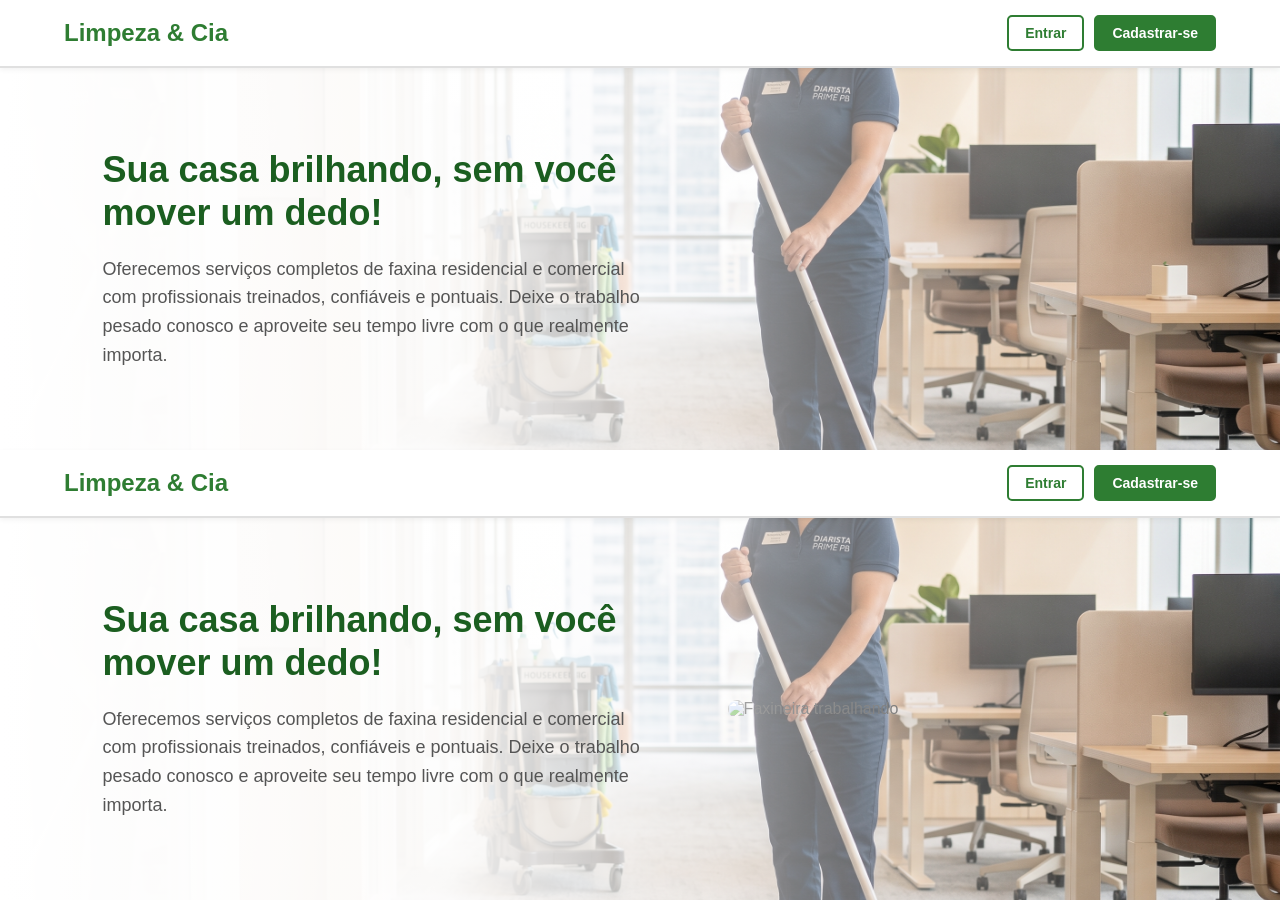
==== index.html @ 083d0150 "Primeiro commit - versao final do site" ====
<!DOCTYPE html>
<html lang="pt-BR">
<head>
    <meta charset="UTF-8">
    <meta name="viewport" content="width=device-width, initial-scale=1.0">
    <title>Limpeza & Cia - Apresentação</title>
    <link rel="stylesheet" href="style.css">
</head>
<body>

    <header>
        <div class="logo">Limpeza & Cia</div>
        <div class="nav-buttons">
            <a href="pagina2.html" class="btn btn-entrar">Entrar</a>
            <a href="pagina3.html" class="btn btn-cadastrar">Cadastrar-se</a>
        </div>
    </header>

    <main class="hero">
        <div class="hero-text">
            <h1>Sua casa brilhando, sem você mover um dedo!</h1>
            <p>Oferecemos serviços completos de faxina residencial e comercial com profissionais treinados, confiáveis e pontuais. Deixe o trabalho pesado conosco e aproveite seu tempo livre com o que realmente importa.</p>
        </div>
    </main>

</body>
<!DOCTYPE html>
<html lang="pt-BR">
<head>
    <meta charset="UTF-8">
    <meta name="viewport" content="width=device-width, initial-scale=1.0">
    <title>Limpeza & Cia - Apresentação</title>
    <link rel="stylesheet" href="style.css">
</head>
<body>

    <header>
        <div class="logo">Limpeza & Cia</div>
        <div class="nav-buttons">
            <a href="pagina2.html" class="btn btn-entrar">Entrar</a>
            <a href="pagina3.html" class="btn btn-cadastrar">Cadastrar-se</a>
        </div>
    </header>

    <main class="hero">
        <div class="hero-text">
            <h1>Sua casa brilhando, sem você mover um dedo!</h1>
            <p>Oferecemos serviços completos de faxina residencial e comercial com profissionais treinados, confiáveis e pontuais. Deixe o trabalho pesado conosco e aproveite seu tempo livre com o que realmente importa.</p>
        </div>
        <div class="hero-image">
            <img src="https://via.placeholder.com/400x300/e8f5e9/2e7d32?text=Imagem+Faxineira" alt="Faxineira trabalhando">
        </div>
    </main>

</body>
</html>
---- style.css ----
* {
    margin: 0;
    padding: 0;
    box-sizing: border-box;
    font-family: 'Segoe UI', Tahoma, Geneva, Verdana, sans-serif;
}

body {
    background-color: #f4f9f5;
    color: #333;
    display: flex;
    flex-direction: column;
    min-height: 100vh;
}

header {
    background-color: rgba(255, 255, 255, 0.95);
    border-bottom: 2px solid #e0e0e0;
    padding: 15px 5%;
    display: flex;
    justify-content: space-between;
    align-items: center;
    box-shadow: 0 2px 5px rgba(0, 0, 0, 0.05);
    flex-wrap: wrap;
    gap: 10px;
    z-index: 10;
}

.logo {
    font-size: 24px;
    font-weight: bold;
    color: #2e7d32;
}

.nav-buttons {
    display: flex;
    gap: 10px;
}

.nav-buttons .btn {
    text-decoration: none;
    padding: 8px 16px;
    border-radius: 5px;
    font-weight: 600;
    transition: 0.3s;
    font-size: 14px;
    text-align: center;
}

.btn-entrar {
    color: #2e7d32;
    border: 2px solid #2e7d32;
    background-color: transparent;
}

.btn-entrar:hover {
    background-color: #e8f5e9;
}

.btn-cadastrar {
    color: #ffffff;
    background-color: #2e7d32;
    border: 2px solid #2e7d32;
}

.btn-cadastrar:hover {
    background-color: #1b5e20;
}

.hero {
    flex: 1;
    display: flex;
    align-items: center;
    position: relative;
    padding: 0 8%;
    background-image: url('faxineira.jpg');
    background-repeat: no-repeat;
    background-position: right center;
    background-size: cover;
}

.hero::before {
    content: "";
    position: absolute;
    top: 0;
    left: 0;
    width: 100%;
    height: 100%;
    background: linear-gradient(
        to right, 
        rgba(255, 255, 255, 1) 0%, 
        rgba(255, 255, 255, 0.95) 35%, 
        rgba(255, 255, 255, 0.5) 60%, 
        rgba(255, 255, 255, 0) 100%
    );
    z-index: 1;
}

.hero-text {
    position: relative;
    z-index: 2;
    max-width: 500px;
    padding: 40px 0;
}

.hero-text h1 {
    font-size: 40px;
    color: #1b5e20;
    margin-bottom: 20px;
    line-height: 1.2;
}

.hero-text p {
    font-size: 18px;
    line-height: 1.6;
    color: #444;
}

.form-container {
    display: flex;
    justify-content: center;
    align-items: center;
    flex: 1;
    padding: 40px 20px;
}

.form-card {
    background-color: #ffffff;
    padding: 35px 30px;
    border-radius: 8px;
    box-shadow: 0 4px 15px rgba(0, 0, 0, 0.1);
    width: 100%;
    max-width: 400px;
    border-top: 5px solid #2e7d32;
}

.form-card h2 {
    margin-bottom: 25px;
    color: #2e7d32;
    text-align: center;
    font-size: 24px;
}

.input-group {
    margin-bottom: 18px;
}

.input-group label {
    display: block;
    margin-bottom: 6px;
    color: #555;
    font-size: 14px;
    font-weight: 600;
}

.input-group input {
    width: 100%;
    padding: 12px;
    border: 1px solid #ccc;
    border-radius: 5px;
    font-size: 14px;
    transition: border-color 0.3s;
}

.input-group input:focus {
    outline: none;
    border-color: #2e7d32;
}

.btn-submit {
    width: 100%;
    padding: 12px;
    background-color: #2e7d32;
    color: white;
    border: none;
    border-radius: 5px;
    font-size: 16px;
    font-weight: bold;
    cursor: pointer;
    transition: 0.3s;
    margin-top: 10px;
}

.btn-submit:hover {
    background-color: #1b5e20;
}

@media (max-width: 768px) {
    header {
        flex-direction: column;
        text-align: center;
        padding: 15px 20px;
    }

    .nav-buttons {
        width: 100%;
        justify-content: center;
        margin-top: 5px;
    }

    .hero {
        padding: 40px 20px;
        background-position: center;
    }

    .hero::before {
        background: linear-gradient(
            to bottom, 
            rgba(255, 255, 255, 0.95) 0%, 
            rgba(255, 255, 255, 0.85) 100%
        );
    }

    .hero-text {
        max-width: 100%;
        text-align: center;
    }

    .hero-text h1 {
        font-size: 28px;
    }

    .form-card {
        padding: 25px 20px;
    }
}
/* Reset básico e fontes */
* {
    margin: 0;
    padding: 0;
    box-sizing: border-box;
    font-family: 'Segoe UI', Tahoma, Geneva, Verdana, sans-serif;
}

body {
    background-color: #f4f9f5;
    color: #333;
    display: flex;
    flex-direction: column;
    min-height: 100vh;
}

/* Barra de navegação superior */
header {
    background-color: #ffffff;
    border-bottom: 2px solid #e0e0e0;
    padding: 15px 5%;
    display: flex;
    justify-content: space-between;
    align-items: center;
    box-shadow: 0 2px 5px rgba(0, 0, 0, 0.05);
    flex-wrap: wrap; /* Permite quebrar linha no celular se necessário */
    gap: 10px;
}

.logo {
    font-size: 24px;
    font-weight: bold;
    color: #2e7d32;
}

.nav-buttons {
    display: flex;
    gap: 10px;
}

.nav-buttons .btn {
    text-decoration: none;
    padding: 8px 16px;
    border-radius: 5px;
    font-weight: 600;
    transition: 0.3s;
    font-size: 14px;
    text-align: center;
}

.btn-entrar {
    color: #2e7d32;
    border: 2px solid #2e7d32;
    background-color: transparent;
}

.btn-entrar:hover {
    background-color: #e8f5e9;
}

.btn-cadastrar {
    color: #ffffff;
    background-color: #2e7d32;
    border: 2px solid #2e7d32;
}

.btn-cadastrar:hover {
    background-color: #1b5e20;
}

/* Conteúdo Principal da Home (index.html) */
.hero {
    display: flex;
    align-items: center;
    justify-content: space-between;
    padding: 40px 8%;
    flex: 1;
    gap: 30px;
}

.hero-text {
    max-width: 50%;
}

.hero-text h1 {
    font-size: 36px;
    color: #1b5e20;
    margin-bottom: 20px;
    line-height: 1.2;
}

.hero-text p {
    font-size: 18px;
    line-height: 1.6;
    color: #555;
}

.hero-image {
    display: flex;
    justify-content: center;
    width: 100%;
    max-width: 450px;
}

.hero-image img {
    width: 100%;
    height: auto;
    border-radius: 10px;
    object-fit: cover;
}

/* Formulários (pagina2.html e pagina3.html) */
.form-container {
    display: flex;
    justify-content: center;
    align-items: center;
    flex: 1;
    padding: 30px 20px;
}

.form-card {
    background-color: #ffffff;
    padding: 30px 25px;
    border-radius: 8px;
    box-shadow: 0 4px 12px rgba(0, 0, 0, 0.1);
    width: 100%;
    max-width: 400px;
    border-top: 5px solid #2e7d32;
}

.form-card h2 {
    margin-bottom: 20px;
    color: #2e7d32;
    text-align: center;
}

.input-group {
    margin-bottom: 15px;
}

.input-group label {
    display: block;
    margin-bottom: 5px;
    color: #666;
    font-size: 14px;
}

.input-group input {
    width: 100%;
    padding: 10px;
    border: 1px solid #ccc;
    border-radius: 4px;
    font-size: 14px;
}

.input-group input:focus {
    outline: none;
    border-color: #2e7d32;
}

.btn-submit {
    width: 100%;
    padding: 12px;
    background-color: #2e7d32;
    color: white;
    border: none;
    border-radius: 4px;
    font-size: 16px;
    font-weight: bold;
    cursor: pointer;
    transition: 0.3s;
}

.btn-submit:hover {
    background-color: #1b5e20;
}

@media (max-width: 768px) {
    
    header {
        flex-direction: column;
        text-align: center;
        padding: 15px 20px;
    }

    .nav-buttons {
        width: 100%;
        justify-content: center;
        margin-top: 5px;
    }

    .hero {
        flex-direction: column-reverse;
        padding: 30px 5%;
        text-align: center;
    }

    .hero-text {
        max-width: 100%;
    }

    .hero-text h1 {
        font-size: 26px;
    }

    .hero-text p {
        font-size: 16px;
    }

    .hero-image {
        max-width: 100%;
    }

    .form-card {
        padding: 25px 18px;
    }
}
---- style.css ----
* {
    margin: 0;
    padding: 0;
    box-sizing: border-box;
    font-family: 'Segoe UI', Tahoma, Geneva, Verdana, sans-serif;
}

body {
    background-color: #f4f9f5;
    color: #333;
    display: flex;
    flex-direction: column;
    min-height: 100vh;
}

header {
    background-color: rgba(255, 255, 255, 0.95);
    border-bottom: 2px solid #e0e0e0;
    padding: 15px 5%;
    display: flex;
    justify-content: space-between;
    align-items: center;
    box-shadow: 0 2px 5px rgba(0, 0, 0, 0.05);
    flex-wrap: wrap;
    gap: 10px;
    z-index: 10;
}

.logo {
    font-size: 24px;
    font-weight: bold;
    color: #2e7d32;
}

.nav-buttons {
    display: flex;
    gap: 10px;
}

.nav-buttons .btn {
    text-decoration: none;
    padding: 8px 16px;
    border-radius: 5px;
    font-weight: 600;
    transition: 0.3s;
    font-size: 14px;
    text-align: center;
}

.btn-entrar {
    color: #2e7d32;
    border: 2px solid #2e7d32;
    background-color: transparent;
}

.btn-entrar:hover {
    background-color: #e8f5e9;
}

.btn-cadastrar {
    color: #ffffff;
    background-color: #2e7d32;
    border: 2px solid #2e7d32;
}

.btn-cadastrar:hover {
    background-color: #1b5e20;
}

.hero {
    flex: 1;
    display: flex;
    align-items: center;
    position: relative;
    padding: 0 8%;
    background-image: url('faxineira.jpg');
    background-repeat: no-repeat;
    background-position: right center;
    background-size: cover;
}

.hero::before {
    content: "";
    position: absolute;
    top: 0;
    left: 0;
    width: 100%;
    height: 100%;
    background: linear-gradient(
        to right, 
        rgba(255, 255, 255, 1) 0%, 
        rgba(255, 255, 255, 0.95) 35%, 
        rgba(255, 255, 255, 0.5) 60%, 
        rgba(255, 255, 255, 0) 100%
    );
    z-index: 1;
}

.hero-text {
    position: relative;
    z-index: 2;
    max-width: 500px;
    padding: 40px 0;
}

.hero-text h1 {
    font-size: 40px;
    color: #1b5e20;
    margin-bottom: 20px;
    line-height: 1.2;
}

.hero-text p {
    font-size: 18px;
    line-height: 1.6;
    color: #444;
}

.form-container {
    display: flex;
    justify-content: center;
    align-items: center;
    flex: 1;
    padding: 40px 20px;
}

.form-card {
    background-color: #ffffff;
    padding: 35px 30px;
    border-radius: 8px;
    box-shadow: 0 4px 15px rgba(0, 0, 0, 0.1);
    width: 100%;
    max-width: 400px;
    border-top: 5px solid #2e7d32;
}

.form-card h2 {
    margin-bottom: 25px;
    color: #2e7d32;
    text-align: center;
    font-size: 24px;
}

.input-group {
    margin-bottom: 18px;
}

.input-group label {
    display: block;
    margin-bottom: 6px;
    color: #555;
    font-size: 14px;
    font-weight: 600;
}

.input-group input {
    width: 100%;
    padding: 12px;
    border: 1px solid #ccc;
    border-radius: 5px;
    font-size: 14px;
    transition: border-color 0.3s;
}

.input-group input:focus {
    outline: none;
    border-color: #2e7d32;
}

.btn-submit {
    width: 100%;
    padding: 12px;
    background-color: #2e7d32;
    color: white;
    border: none;
    border-radius: 5px;
    font-size: 16px;
    font-weight: bold;
    cursor: pointer;
    transition: 0.3s;
    margin-top: 10px;
}

.btn-submit:hover {
    background-color: #1b5e20;
}

@media (max-width: 768px) {
    header {
        flex-direction: column;
        text-align: center;
        padding: 15px 20px;
    }

    .nav-buttons {
        width: 100%;
        justify-content: center;
        margin-top: 5px;
    }

    .hero {
        padding: 40px 20px;
        background-position: center;
    }

    .hero::before {
        background: linear-gradient(
            to bottom, 
            rgba(255, 255, 255, 0.95) 0%, 
            rgba(255, 255, 255, 0.85) 100%
        );
    }

    .hero-text {
        max-width: 100%;
        text-align: center;
    }

    .hero-text h1 {
        font-size: 28px;
    }

    .form-card {
        padding: 25px 20px;
    }
}
/* Reset básico e fontes */
* {
    margin: 0;
    padding: 0;
    box-sizing: border-box;
    font-family: 'Segoe UI', Tahoma, Geneva, Verdana, sans-serif;
}

body {
    background-color: #f4f9f5;
    color: #333;
    display: flex;
    flex-direction: column;
    min-height: 100vh;
}

/* Barra de navegação superior */
header {
    background-color: #ffffff;
    border-bottom: 2px solid #e0e0e0;
    padding: 15px 5%;
    display: flex;
    justify-content: space-between;
    align-items: center;
    box-shadow: 0 2px 5px rgba(0, 0, 0, 0.05);
    flex-wrap: wrap; /* Permite quebrar linha no celular se necessário */
    gap: 10px;
}

.logo {
    font-size: 24px;
    font-weight: bold;
    color: #2e7d32;
}

.nav-buttons {
    display: flex;
    gap: 10px;
}

.nav-buttons .btn {
    text-decoration: none;
    padding: 8px 16px;
    border-radius: 5px;
    font-weight: 600;
    transition: 0.3s;
    font-size: 14px;
    text-align: center;
}

.btn-entrar {
    color: #2e7d32;
    border: 2px solid #2e7d32;
    background-color: transparent;
}

.btn-entrar:hover {
    background-color: #e8f5e9;
}

.btn-cadastrar {
    color: #ffffff;
    background-color: #2e7d32;
    border: 2px solid #2e7d32;
}

.btn-cadastrar:hover {
    background-color: #1b5e20;
}

/* Conteúdo Principal da Home (index.html) */
.hero {
    display: flex;
    align-items: center;
    justify-content: space-between;
    padding: 40px 8%;
    flex: 1;
    gap: 30px;
}

.hero-text {
    max-width: 50%;
}

.hero-text h1 {
    font-size: 36px;
    color: #1b5e20;
    margin-bottom: 20px;
    line-height: 1.2;
}

.hero-text p {
    font-size: 18px;
    line-height: 1.6;
    color: #555;
}

.hero-image {
    display: flex;
    justify-content: center;
    width: 100%;
    max-width: 450px;
}

.hero-image img {
    width: 100%;
    height: auto;
    border-radius: 10px;
    object-fit: cover;
}

/* Formulários (pagina2.html e pagina3.html) */
.form-container {
    display: flex;
    justify-content: center;
    align-items: center;
    flex: 1;
    padding: 30px 20px;
}

.form-card {
    background-color: #ffffff;
    padding: 30px 25px;
    border-radius: 8px;
    box-shadow: 0 4px 12px rgba(0, 0, 0, 0.1);
    width: 100%;
    max-width: 400px;
    border-top: 5px solid #2e7d32;
}

.form-card h2 {
    margin-bottom: 20px;
    color: #2e7d32;
    text-align: center;
}

.input-group {
    margin-bottom: 15px;
}

.input-group label {
    display: block;
    margin-bottom: 5px;
    color: #666;
    font-size: 14px;
}

.input-group input {
    width: 100%;
    padding: 10px;
    border: 1px solid #ccc;
    border-radius: 4px;
    font-size: 14px;
}

.input-group input:focus {
    outline: none;
    border-color: #2e7d32;
}

.btn-submit {
    width: 100%;
    padding: 12px;
    background-color: #2e7d32;
    color: white;
    border: none;
    border-radius: 4px;
    font-size: 16px;
    font-weight: bold;
    cursor: pointer;
    transition: 0.3s;
}

.btn-submit:hover {
    background-color: #1b5e20;
}

@media (max-width: 768px) {
    
    header {
        flex-direction: column;
        text-align: center;
        padding: 15px 20px;
    }

    .nav-buttons {
        width: 100%;
        justify-content: center;
        margin-top: 5px;
    }

    .hero {
        flex-direction: column-reverse;
        padding: 30px 5%;
        text-align: center;
    }

    .hero-text {
        max-width: 100%;
    }

    .hero-text h1 {
        font-size: 26px;
    }

    .hero-text p {
        font-size: 16px;
    }

    .hero-image {
        max-width: 100%;
    }

    .form-card {
        padding: 25px 18px;
    }
}
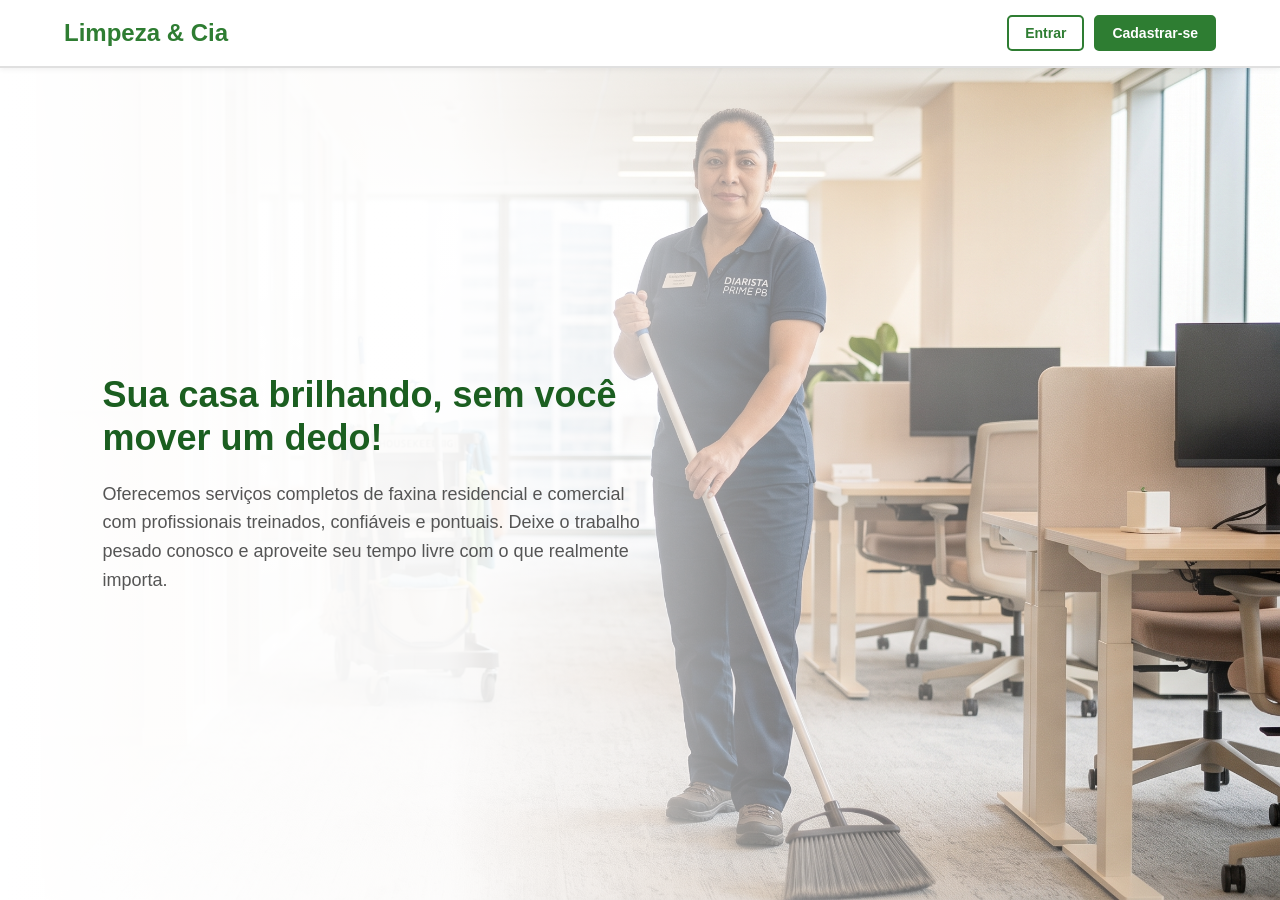
==== commit beff6cd3: "Correcao final: Removendo conteudo duplicado do HTML" ====
--- a/index.html
+++ b/index.html
@@ -23,35 +23,4 @@
             <p>Oferecemos serviços completos de faxina residencial e comercial com profissionais treinados, confiáveis e pontuais. Deixe o trabalho pesado conosco e aproveite seu tempo livre com o que realmente importa.</p>
         </div>
     </main>
-
-</body>
-<!DOCTYPE html>
-<html lang="pt-BR">
-<head>
-    <meta charset="UTF-8">
-    <meta name="viewport" content="width=device-width, initial-scale=1.0">
-    <title>Limpeza & Cia - Apresentação</title>
-    <link rel="stylesheet" href="style.css">
-</head>
-<body>
-
-    <header>
-        <div class="logo">Limpeza & Cia</div>
-        <div class="nav-buttons">
-            <a href="pagina2.html" class="btn btn-entrar">Entrar</a>
-            <a href="pagina3.html" class="btn btn-cadastrar">Cadastrar-se</a>
-        </div>
-    </header>
-
-    <main class="hero">
-        <div class="hero-text">
-            <h1>Sua casa brilhando, sem você mover um dedo!</h1>
-            <p>Oferecemos serviços completos de faxina residencial e comercial com profissionais treinados, confiáveis e pontuais. Deixe o trabalho pesado conosco e aproveite seu tempo livre com o que realmente importa.</p>
-        </div>
-        <div class="hero-image">
-            <img src="https://via.placeholder.com/400x300/e8f5e9/2e7d32?text=Imagem+Faxineira" alt="Faxineira trabalhando">
-        </div>
-    </main>
-
-</body>
 </html>
